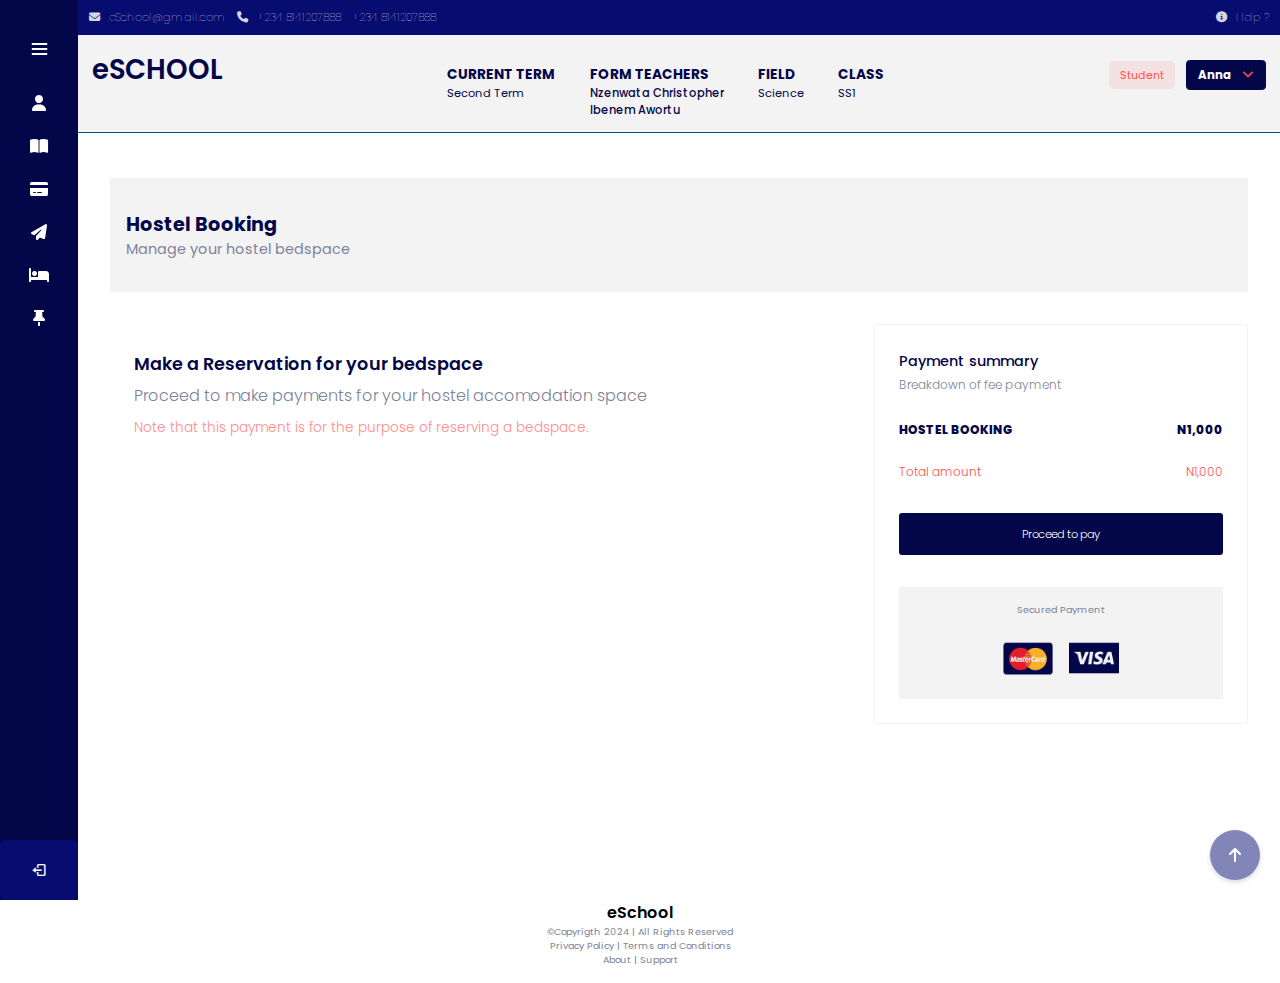
==== Dashboard V1.3/accommodation.html @ dbff733e "eSchool Fisrt Commit" ====
<!DOCTYPE html>
<html lang="en">
<head>

  <!--metas-->
  <meta charset="UTF-8">
  <meta name="viewport" content="width=device-width, initial-scale=1.0">
  <meta name="description" content="education, school portal">
  <meta name="author" content="Nzenwata Christopher, Awortu Ibenem">

  <title>eSchool Portal</title>

  <!-- main stylesheets-->
  <link rel="stylesheet" href="./assets/css/style.css">
  <link rel="stylesheet" href="./assets/css/responsive.css">

  <!-- icon stylesheet online -->
  <link href='https://unpkg.com/boxicons@2.1.4/css/boxicons.min.css' rel='stylesheet'>
  <link rel="stylesheet" href="https://cdnjs.cloudflare.com/ajax/libs/font-awesome/6.7.1/css/all.min.css">

  <!-- icon stylesheet offline -->
  <link rel="stylesheet" href="./assets/css/boxicons/css/boxicons.css">
  <link rel="stylesheet" href="./assets/css/font-awsome/css/all.min.css">

  <!-- favicon stylesheet -->
  <link rel="shortcut icon" href="" type="image/x-icon">

  <!-- custom stylesheet -->
    <link rel="stylesheet" href="./assets/css/accommodation.css">
    <link rel="stylesheet" href="./assets/css/accommodation-responsive.css">

</head>

<body>

  <header>
    
    <!-- mobile navbar -->
    <div class="overlay"  id="overlay">
      
      <div class="dashboard-header">
          <div>
              <span class="dashboard-logo">Dashboard</span>
          </div>

          <div class="close">
              <i class="bx bx-menu-alt-right close-btn"  id="close-btn"></i>
          </div>
      </div>

      <div class="overlay-content">

          <div>
              <nav class="side-menu">
                  <ul class="nav-list">
                      <li>
                      <a href="./details.html">
                          <i class="fas fa-user"></i>
                          <span class="link_name">Details</span>
                      </a>
                      </li>
                      <li>
                      <a href="./courses.html">
                          <i class="fas fa-book-open" aria-hidden="true"></i>
                          <span class="link_name">Courses</span>
                      </a>
                      </li>
                      <li>
                      <a href="./payments.html">
                          <i class="fas fa-credit-card"></i>
                          <span class="link_name">Payments</span>
                      </a>
                      </li>
                      <li>
                      <a href="./requests.html">
                          <i class="fas  fa-paper-plane"></i>
                          <span class="link_name">Request</span>
                      </a>
                      </li>
                      <li>
                      <a href="./accommodation.html">
                          <i class="fas fa-bed"></i>
                          <span class="link_name">Accommodation</span>
                      </a>
                      </li>
                      <li>
                      <a href="#">
                          <i class="fa-solid fa-thumbtack"></i>
                          <span class="link_name">Notice Board</span>
                      </a>
                      </li>
                      <li>
                      <a href="./contact.html">
                          <i class="fa-solid fa-phone"></i>
                          <span class="link_name">Contact</span>
                      </a>
                      </li>
                      <li class="sign-out">
                      <a href="/sign-in.html">
                          <i class="fas fa-sign-out"></i>
                          <span class="link_name">Sign Out</span>
                      </a>
                      </li>
                  </ul>
              </nav>
          </div>

          <div class="profile-section">
              <ul>
                  <li class="profile">
                      <div class="profile_details">
                        <img src="./assets/img/profile.jpeg" alt="profile image">
                        <div class="profile_content">
                          <div class="name" id="name">Johnson Anna Jane</div>
                          <div class="designation" id="Level">Senior Secondary 1</div>
                        </div>
                      </div>
                  </li>
              </ul>
          </div>

      </div>

    </div>
    <!-- end mobile navbar -->


    <!--sidebar desktop-->    
    <div class="sidebar">

        <div class="logo_details">
          <div class="logo_name">
            Dashboard
          </div>
          <i class="bx bx-menu" id="btn"></i>
        </div>

        <!--Dashboard Nav-list-->
        <ul class="nav-list">
          <li>
            <a href="./details.html">
              <i class="fas fa-user"></i>
              <span class="link_name">Details</span>
            </a>
            <span class="tooltip">Details</span>
          </li>
          <li>
            <a href="./courses.html">
              <i class="fas fa-book-open" aria-hidden="true"></i>
              <span class="link_name">Courses</span>
            </a>
            <span class="tooltip">Courses</span>
          </li>
          <li>
            <a href="./payments.html">
              <i class="fas fa-credit-card"></i>
              <span class="link_name">Payments</span>
            </a>
            <span class="tooltip">Payments</span>
          </li>
          <li>
            <a href="./requests.html">
              <i class="fas  fa-paper-plane"></i>
              <span class="link_name">Request</span>
            </a>
            <span class="tooltip">Request</span>
          </li>
          <li>
            <a href="./accommodation.html">
              <i class="fas fa-bed"></i>
              <span class="link_name">Accommodation</span>
            </a>
            <span class="tooltip">Accommodation</span>
          </li>
          <li>
            <a href="#">
              <i class="fa-solid fa-thumbtack"></i>
              <span class="link_name">Notice Board</span>
            </a>
            <span class="tooltip">Notice Board</span>
          </li>
          <li class="profile">
            <div class="profile_details">
              <img src="./assets/img/profile.jpeg" alt="user img">
              <div class="profile_content">
                <div class="name" id="name">Johnson Anna</div>
                <div class="designation" id="Level">Senior Secondary 1</div>
              </div>
            </div>
            <i class="bx bx-log-out" id="log_out"></i>
          </li>
        </ul>

    </div>   
    <!--end sidebar desktop--> 
  </header>
    

  <main>
    <!--section acting as the pseudo-body-->
      <section class="home-section">

        <div class="sub-navbar">

          <div class="contact">
            <span class="gmail">
              <i class="fas fa-envelope"></i>
              <a href="mailto:eSchool@gmail.com">eSchool@gmail.com</a>
            </span>
          
            <span>
              <i class="fas fa-phone"></i>
              <a href="tel:+2348141207888">+234 8141207888</a>
            </span>
          
            <span>
              <a href="tel:+2348141207888">+234 8141207888</a>
            </span>
          </div>
          
          <div>
            <i class="fas fa-info-circle"></i>
            <a href="news.html">Help ?</a>
          </div>
          
        </div>  


        <!--navbar-->
        <div class="navbar"><!--flex-->

            <div class="logo"><!--child 1-->
              <i class="bx bx-menu menu-btn" id="menu-btn"></i>
                <h1><a href="./index.html">eSCHOOL</a></h1>  
            </div>

            <div class="navbar-items1"><!--child 1-->

                <div class="term">
                    <h4>CURRENT TERM</h4>
                    <h5>Second Term</h5>
                </div>

                <div class="term">
                    <h4>FORM TEACHERS</h4>
                    <h5><a href="#">Nzenwata Christopher</a></h5>
                    <h5><a href="#">Ibenem Awortu</a></h5>
                </div>

                <div class="term">
                    <h4>FIELD</h4>
                    <h5>Science</h5>
                </div>

                <div class="term">
                    <h4>CLASS</h4>
                    <h5>SS1</h5>
                </div>

            </div>


            <div class="navbar-items2"><!--child 2-->

            <span class="status">Student </span>

            <div class="dropdown-container"><!--dropdown-->
                <h4 class="dropdown-toggle">
                Anna<i class="fas fa-chevron-down"></i>
                </h4>

                <div class="dropdown-content">

                    <div class="card-top">
                        
                        <div class="card-img">
                            <img src="./assets/img/profile.jpeg" alt="Profile Image">
                        </div>

                        <div class="card-top-text">
                        <div class="name" id="name">Johnson, Anna Jane</div>
                        <div class="designation" id="Level">Senior Secondary 1</div>
                        </div>
                    
                    </div>

                    <hr>

                    <div class="card-bottom">
                        <div class="email">
                        <a href="#">annajohn@gmail.com</a>  
                        </div>
                        <div class="my-profile">
                        <a href="./details.html">My Profile</a>
                        </div>
                        <div class="changepass">
                        <a href="#">Change Password</a>
                        </div>
                        <div class="log-out">
                        <a href="./sign-in.html">Sign Out<i class="bx bx-log-out" id="log_out"></i></a>
                        </div>
                    </div>

                </div>

            </div>

            </div>

        </div>
        <!--end navbar--> 

        <!-- IMPORTANT -->

        <div class="accomodation-hero-header">
          <div class="accomodation-text">
              <h1>Hostel Booking</h1>
              <h4>Manage your hostel bedspace</h4>
          </div>
        </div>

        <div class="accomodation-grid-container">
            <div class="accomodation-grid-box box-1">
                <h3>Make a Reservation for your bedspace</h3>
                <p>Proceed to make payments for your hostel accomodation space</p>
                <p class="sub">Note that this payment is for the purpose of reserving a bedspace.</p>
            </div>
            <div class="accomodation-grid-box box-2">
                <div class="accomodation-flex-box ">
                    <div class="payment-summary">
                        <h4>Payment summary</h4>
                        <p>Breakdown of fee payment</p>
                    </div>
    
                    <div class="booking">
                     <h4>HOSTEL BOOKING</h4>
                     <p>N<span>1,000</span></p>
                    </div>
    
                    <div class="amount">
                        <p>Total amount</p>
                        <p>N<span>1,000</span></p>
                    </div>
    
                    <div class="proceed">
                        <div class="proceed-btn">
                        <button>
                            <a href="#">Proceed to pay</a>
                        </button>
                        </div>
                    </div>
    
                    <div class="secured">
                        <div class="secured-header">
                            <p>Secured Payment</p>
                        </div>
                      
    
                      <div class="secured-img">
                        <img src="./assets/img/mastercard.png" alt="">
                        <img src="./assets/img/visa.png" alt="">
                      </div>

                  </div> 
                    
                </div>
            </div>
        </div>
    

        <!-- IMPORTANT -->
      
      </section>
    <!-- end pseudo-body-->
  

    <!-- UTILITIES -->
    <button id="scroll-to-top" class="scroll-btn">
      <i class="fas fa-arrow-up"></i>
    </button>

    <div id="loader">
      <div class="circle"></div>
      <p><strong>Please wait</strong></p>
      <small>This will take only a moment...</small>
    </div>
    <!-- end UTILITIES -->
  </main>
  

  <footer>
    <div class="footer-navbar">
        <div class="footer-logo">
            eSchool
        </div>

        <div class="sub-head">
          &copy;Copyrigth 2024 | All Rights Reserved
        </div>

        <div class="sub-head">
          <a href="#">Privacy Policy</a> | <a href="#">Terms and Conditions</a>
        </div>

        <div class="sub-head">
          <a href="#">About </a> | <a href="#">Support</a>
        </div>
    </div>

      <!--SCRIPT-->
    <script src="./assets/js/main.js"></script>
  </footer>

</body>
</html>
---- Dashboard V1.3/assets/css/style.css ----
/* import fonts */
@import url('https://fonts.googleapis.com/css2?family=Poppins&display=swap');


/* reset */
*{

    padding: 0%;
    margin: 0%;
    box-sizing: border-box;
    font-family: 'Poppins', sans-serif;
}


/* global css */
a{
    text-decoration: none;
}

ul,li{
    list-style-type: none;
}


/* css variables */
:root{
    --color-default:#030749;
    --color-second: #070c71;
    --color-white:#fff;
    --color-dim-light: #f3f3f3;
    --color-body:#e4e9f7;
    --color-light:#e0e0e0;
    --color-orange: #fe5050;
    --color-dark-grey: #7e8299;
}

/* BODY */
body{
    min-height: 100vh; /* change in mobile view */
    display: flex;
    flex-direction: column;
    justify-content: space-between;
   /*  background-color: #fff; */
   font-family: 'Poppins', sans-serif;
   transition: all 0.5s ease-in-out;
}


/* SIDEBAR DESKTOP */
.sidebar{
    min-height: 100vh;
    width: 78px;
    padding: 0.375em 0.875em;
    z-index: 99;
    background-color: var(--color-default);
    transition: all 0.5s ease;
    position: fixed;
    top:0;
    left: 0;
}
  
.sidebar.open{
    width: 250px;
}

.sidebar .logo_details{
    height: 60px;
    display: flex;
    align-items: center;
    position: relative;
}

.sidebar .logo_details .icon{
    opacity: 0;
    transition: all 0.5s ease ;
}

.sidebar .logo_details .logo_name{
    color:var(--color-white);
    font-size: 1.375em;
    font-weight: 600;
    opacity: 0;
    transition: all 0.5s ease;
}

.sidebar.open .logo_details .icon,
.sidebar.open .logo_details .logo_name{
    opacity: 1;
}

.sidebar .logo_details #btn{
    position: absolute;
    top:50%;
    right: 0;
    transform: translateY(-50%);
    font-size: 1.4375em;
    text-align: center;
    cursor: pointer;
    transition: all 0.5s ease;
}

.sidebar.open .logo_details #btn{
    text-align: right;
}

.sidebar i{
    color:var(--color-white);
    height: 60px;
    line-height: 3.75em;
    min-width: 50px;
    font-size: 1em;
    text-align: center;
}

.sidebar .nav-list{
    margin-top: 1.25em;
    height: 100%;
}

.sidebar li{
    position: relative;
    margin:0.5em 0;
    list-style: none;
}

.sidebar li .tooltip{
    position: absolute;
    top:-20px;
    left:calc(100% + 15px);
    z-index: 3;
    background-color: var(--color-white);
    box-shadow: 0 0.3125em 0.625em rgba(0, 0, 0, 0.3);
    padding: 0.375em 0.875em;
    font-size: 0.9375em;
    font-weight: 400;
    border-radius: 0.3125em;
    white-space: nowrap;
    opacity: 0;
    pointer-events: none;
    border-right: 6px solid var(--color-default);
    border-top-right-radius: 0px;
    border-bottom-right-radius: 0px;
    border-radius: 0px;

}

.sidebar li:hover .tooltip{
    opacity: 1;
    pointer-events: auto;
    transition: all 0.4s ease;
    top:50%;
    transform: translateY(-50%);
}

.sidebar.open li .tooltip{
    display: none;
}

.sidebar input{
    font-size: 0.9375em;
    color: var(--color-white);
    font-weight: 400;
    outline: none;
    height: 35px;
    width: 35px;
    border:none;
    border-radius: 0.3125em;
    background-color: var(--color-second);
    transition: all .5s ease;
}

.sidebar input::placeholder{
    color:var(--color-light)
}

.sidebar.open input{
    width: 100%;
    padding: 0 1.25em 0 3.125em;
}

.sidebar .bx-search{
    position: absolute;
    top:50%;
    left:0;
    transform: translateY(-50%);
    font-size: 1.375em;
    background-color: var(--color-second);
    color: var(--color-white);
}

.sidebar li a{
    display: flex;
    height: 100%;
    width: 100%;
    align-items: center;
    text-decoration: none;
    background-color: var(--color-default);
    position: relative;
    transition: all .5s ease;
    z-index: 12;
}

.sidebar li a::after{
    content: "";
    position: absolute;
    width: 100%;
    height: 100%;
    transform: scaleX(0);
    background-color: var(--color-white);
    border-radius: 0.3125em;
    transition: transform 0.3s ease-in-out;
    transform-origin: left;
    z-index: -2;
}

.sidebar li a:hover::after{
    transform: scaleX(1);
    color:var(--color-default)
}

.sidebar li a .link_name{
    color:var(--color-white);
    font-size: 0.9375em;
    font-weight: 400;
    white-space: nowrap;
    pointer-events: auto;
    transition: all 0.4s ease;
    pointer-events: none;
    opacity: 0;
}

.sidebar li a:hover .link_name,
.sidebar li a:hover i{
    transition: all 0.5s ease;
    color:var(--color-default)
}

.sidebar.open li a .link_name{
    opacity: 1;
    pointer-events: auto;
}

.sidebar li i{
    height: 35px;
    line-height: 35px;
    font-size: 1em;
    border-radius: 0.3125em;
}

.sidebar li.profile{
    position: fixed;
    height: 60px;
    width: 78px;
    left: 0;
    bottom:-8px;
    padding:0.625em 0.875em;
    overflow: hidden;
    transition: all .5s ease;
}

.sidebar.open li.profile{
    width: 250px;
}

.sidebar .profile .profile_details{
    display: flex;
    align-items: center;
    flex-wrap:  nowrap;
}

.sidebar li img{
    height: 45px;
    width: 45px;
    object-fit: cover;
    border-radius: 50%;
    margin-right: 0.625em;
}

.sidebar li.profile .name,
.sidebar li.profile .designation{
    font-size: 0.9375em;
    font-weight: 400;
    color:var(--color-white);
    white-space: nowrap;
}
  
.sidebar li.profile .designation{
    font-size: 0.75em;
}

.sidebar .profile #log_out{
    position: absolute;
    top:50%;
    right: 0;
    transform: translateY(-50%);
    background-color: var(--color-second);
    width: 100%;
    height: 60px;
    line-height: 3.75em;
    border-radius: 0.3125em;
    cursor: pointer;
    transition: all 0.5s ease;
}

.sidebar.open .profile #log_out{
    width: 50px;
    background: none;
}

#log_out:hover{
    color: var(--color-orange);
}
/* end SIDEBAR DESKTOP */




/* SECTION PSEUDO-BODY*/
.home-section{
    position: relative;
    background-color: var(--color-white);
    min-height: 100vh;
    top:0;
    left:78px;
    width: calc(100% - 78px);
    transition: all .5s ease;
    z-index: 2;
    transition: all 0.5s ease;
}

.sidebar.open ~ .home-section{
    left:250px;
    width: calc(100% - 250px);
  }
/* end SECTION PSEUDO-BODY*/



/* SUB-NAVBAR*/
div.sub-navbar{
    background-color: var(--color-second);
    width: 100%;
    display: flex;
    justify-content: space-between;
    align-items: center;
    padding: 1em;
    padding-top: 0.8em;
    padding-bottom: 0.8em;
    font-size: 0.7em;
    font-weight: 100;
    color: #f3f3f3e1;
}

div.sub-navbar i{
    margin-right: 0.5em;
}

div.sub-navbar a{
    color: #f3f3f3e1;
    transition: 0.5s ease;
}

div.sub-navbar a:hover{
    color: #ff6b6b;
}

div.contact{
    display: flex;
    gap: 1em;
}



/* NAVBAR */
.home-section .navbar{
    background-color: var( --color-dim-light);
    display: flex;
    justify-content: space-between;
    align-items:first baseline;
    color:var(--color-default);
    font-size: 0.857em;
    font-weight: 700;
    margin: 0em;
    margin-left: 0;
    margin-right: 0;
    width: 100%;
    padding: 1em;
    border-bottom: 1px solid #004f83;
    color: var(--color-default);
    transition: 0.5s ease;
/*     position: fixed; */
    top: 0;
}

div.navbar .logo a{
    font-weight: 600;
    color: var(--color-default);
}

div.navbar h5{
   color: var(--color-default);
   font-weight: 500;
}

div.navbar a{
    color: var(--color-default);
    text-decoration: none;
    font-weight: 500;
    transition: 0.5s ease;
}

div.navbar a:hover{
    color: #fe5050;
}

.navbar div.navbar-items1{
    display: flex;
    gap: 2.5em;
}

.navbar div.navbar-items1 h5{
    font-weight: 400;
}

.navbar div.navbar-items2{
    display: flex;
    justify-content: space-between;
    align-items: center;
}

div.navbar-items2 span.status{
    color: #fe5050;
    background-color: #fe50501c;
    padding: 0.5em;
    padding-left: 1em;
    padding-right: 1em;
    border-radius: 5px;
    margin-right: 1em;
    font-size: 0.8em;
    font-weight: 400;
    cursor: pointer;
}

.navbar div.navbar-items2 i{
    color: #fe5050;
    margin-left: 0.5em;
    transition: transform 0.5s ease;
}


/* student dropdown */
.dropdown-container {
    position: relative;
    display: inline-block;
    transition: 0.5s ease;
}

.dropdown-toggle {
    cursor: pointer;
    color: #0067ac;
    display: flex;
    align-items: center;
    gap: 0.3125em; /* 5px */
    transition: 0.5s ease;
}

.dropdown-content {
    display: none;
    position: absolute;
    background-color: var(--color-white);
    padding: 0.9375em; /* 15px */
    box-shadow: 0 0.3125em 0.625em rgba(0, 0, 0, 0.3); /* 5px 10px */
    border-radius: 0.3125em; /* 5px */
    z-index: 1000;
    min-width: 12.5em; /* 200px */
    left: -11.25em; /* -180px */
    transition: 0.5s ease;
}

.dropdown-content.show {
    display: block;
    transition: 0.5s ease;
}

.dropdown-container:hover .dropdown-content {
    display: block;
    transition: 1s ease;
}

.dropdown-content div.card-img img {
    width: 150%;
    border-radius: 2.1875em; /* 35px */
    margin-bottom: 0.625em; /* 10px */
}

.dropdown-content p {
    margin: 0;
    color: #666666; /* Muted subtext color */
    font-size: 1em;
}

.dropdown-content.show {
    display: block;
}

div.dropdown-container h4 {
    padding: 0.5em;
    padding-left: 1em;
    padding-right: 1em;
    border-radius: 0.3125em; /* 5px */
    border: 0.0625em solid var(--color-default); /* 1px */
    background-color: var(--color-default);
    transition: all 0.5s ease;
    color: var(--color-white);
    font-size: 0.85em;
}

div.dropdown-container h4:hover {
    color: var(--color-default);
    background-color: var(--color-white);
    border: 0.0625em solid var(--color-default); /* 1px */
}

div.card-top {
    display: flex;
    justify-content: space-between;
    align-items: center;
    font-weight: 600;
    color: var(--color-default);
}

div.card-img {
    width: 20%;
}

div.card-top-text {
    width: 65%;
    font-size: 0.9em;
    font-weight: 500;
}

div.card-bottom {
    width: 65%;
    font-size: 0.9em;
    padding-top: 0.5em;
    font-weight: 500;
    color: #7e8299;
    line-height: 1.7em;
    transition: 0.5s ease;
}

div.card-bottom a {
    color: #7e8299;
}

div.card-bottom a:hover {
    color: #fe5050;
}
/* end student dropdown */

/* end NAVBAR */



/* PSEUDO BODY */
div.pseudo-body{
    background-color: var(--color-white);
    width: 100%;
}
/* end PSEUDO BODY */
  

/* GRID */

/* grid */
div.grid-layout{
    display: block;
   /*  grid-template-columns: 3fr 1fr; */
  }
  
.hero-1{
    margin: 2em;
    margin-top: 2em;
    margin-bottom: 0;
    display: flex;
    justify-content: space-between;
    align-items:first baseline;
}
  
.position{
    line-height: 1.6em;
    
}

.position h1{
    font-size: 1.5em;
}

.position h4{
    color: #7e8299;
    font-size: 1em;
}
  
.position h5{
    color: #7e8299;
    font-size: 0.8em;
    font-weight: 500;
}
  
.academic-history a{
    color: var(--color-default);
    text-decoration: none;
    font-size: 0.7em;
    margin-bottom: 1em;
}
  
.hero-2{
    display: flex;
    justify-content: center;
    margin-top: 2em;
}
  
.hero-2 h4{
    font-weight: 500;
    color: #7e8299;
    font-size: 0.8em;
}
  
.hero-2 .text{
    background-color: #0306490a;
    width: 100%;
    margin: 2em;
    margin-top: 1em;
    justify-content: left;
    align-items: center;
    padding: 1.5em;
    padding-top: 1.5em;
    padding-bottom: 2.5em;
    border-radius: 5px;  
}
  
div.academic-history a{
    padding: 1em;
    padding-left: 1em;
    padding-right: 1em;
    border: 1px solid var(--color-default);
    transition: all 0.5s ease;
    color: var(--color-default);
}
  
div.academic-history a:hover{
    color: var(--color-white);
    background-color: var(--color-default);
    border: 1px solid var(--color-default);
}
  
.adjust{
  margin-bottom: 1em;
}

div.grid-layout{
    min-height: 100vh; 
}
  
div.activity{
    margin: 3em;
    font-size: 0.7em;
}
  
div.activity-grid{
    display: grid;
    grid-template-columns: 3fr 1fr 1fr;
    font-size: 1em;
}
  
.activity-grid i{
    color: #fe5050;
}
  
.activity-grid li{
    list-style-type: none;
    line-height: 3.5em;
}

.activity-grid a{
    color: var(--color-default);
    transition: 0.5s ease;
}
  
.activity-grid a:hover{
    color: #fe5050;
}
  
.activity-grid .verification li.success{
    color: #50cd89
}
  
.activity-grid .verification li.fail{
    color: #fe5050;
}

div.time{
    text-align: right;
}
  
  
  
  
  
.grid-2{
    background-color: var(--color-second);
    margin-top: 4em;
    margin-right: 1em;
    min-height: 100vh;
    border-radius: 5px;
    padding: 1;
}
  
.notice-board-hero{
    padding: 1em;
    display: flex;
    justify-content: center;
    align-items: center;
}

.notice-board-hero a{
    font-size: 1.2em;
    color: var(--color-white);
    font-weight: 600;
    transition: 0.5s ease;
}

.notice-board-hero a:hover{
    color: #ff7a7a;
}

.notice-board-hero i{
    margin-right: 0.5em;
    font-size: 0.8em;
    color: var(--color-white);
}

.notice-board-contnet{
    padding: 1em;
    display: flex;
    flex-direction: column;
}

.content-card{
    background-color: var(--color-white);
    padding-top: 1em;
    padding-bottom: 1em;
    padding-left: 0.5em;
    padding-right: 0.5em;
    margin: 1em;
    border-radius: 5px;
}

/* EFFECT pop out */
.content-card {
    transition: transform 0.3s ease, box-shadow 0.3s ease;
}

/* Pop-out effect on hover */
.content-card:hover {
    transform: scale(1.05); /* Slightly increases the size */
    box-shadow: 0 8px 16px rgba(0, 0, 0, 0.3); /* Adds a shadow for emphasis */
}

.content-card .content-top{
    display: flex;
    flex-direction: column;
    text-align: center;
    justify-content: center;
}

.content-card .content-top h4{
    font-size: 0.9em;
    line-height: 2em;
    color: #000;
}

.content-card .content-bottom{
    font-size: 0.7em;
    padding-top: 1em;
}

.content-card .content-footer{
    display: flex;
    align-items: center;
    justify-content: center;
    margin-top: 1em;
}

.content-card .content-footer a{
    border: 1px solid var(--color-default);
    font-size: 0.75em;
    padding: 0.5em;
    padding-left: 1em;
    padding-right: 1em;
    border-radius: 5px;
    font-weight: 500;
    color: #000;
    transition: 0.5s ease;
    cursor: pointer;
}

.content-card .content-footer a:hover{
    background-color: var(--color-default);
    color: var(--color-white);
}


/* FOOTER */
footer{
    text-align: center;
    padding-bottom: 1em;
    background-color: var(--color-white);
}

div.footer-navbar{
    width: 100%;
    height: auto;
    background-color: var(--color-white);
}

div.footer-logo{
    font-size: 1em;
    font-weight: 600;
}

div.sub-head{
    font-size: 0.6em;
    color: #7e8299;
}

div.sub-head a{
    color: #7e8299;
    transition: 0.5s ease;
}

div.sub-head a:hover{
    color: #fe5050;
}
/* end FOOTER */



/* MOBILE css */
div.overlay{
    display: none;
}

.logo{
    display: flex;
    justify-content: center;
    align-items: center;
}

.logo h1{
    display: inline-block;

}

.logo .menu-btn {
    color: var(--color-default);
    /* min-width: 50px; */
    font-size: 2em;
    text-align: center;
    cursor: pointer;
    display: none;
    margin-right: 0.5em;
}

.close .close-btn{
    background: none;
    cursor: pointer;
    border: none;
}

.close .close-btn {
    color: var(--color-white);
    min-width: 50px;
    font-size: 2em;
    text-align: center;
    cursor: pointer;
}

/* Overlay styling */
.overlay {
    position: fixed;
    display: flex;
    flex-direction: column;
    background-color: var(--color-default); /* Adjust this to your desired color */
    color: var(--color-white);
    width: 70%;
    z-index: 1000; /* Ensure it's on top */
    transform: translateX(-100%);
    transition: all 0.5s ease-in-out;
    height: 100%;
    top: 0;
    left: 0;
    padding: 0.375em 0.875em;
    padding-top: 1em;
    pointer-events: none; /* Prevent interaction when closed */
}

/* When overlay is open */
.overlay.open {
    transform: translateX(0);
    pointer-events: auto; /* Enable interaction with the overlay */
}

/* Dim background when the overlay is open */
body.overlay-open {
    overflow: hidden;
}

/* body.overlay-open::before {
    content: '';
    position: fixed;
    top: 0;
    left: 0;
    width: 100%;
    height: 100%;
    background: rgba(0, 0, 0, 0.3); 
    z-index: 999; 
    transition: all 0.5s ease;
}
 */
/* Optional: Styling for the rest of the page (content) when the overlay is open */
body.overlay-open #content {
    opacity: 0.5; /* Dim the content in the background */
    pointer-events: none; /* Disable interaction with the background content */
}


.dashboard-header{
    display: flex;
    justify-content: space-between;
    align-items: center;
}


span.dashboard-logo{
    font-size: 1.5em;
    font-weight: 600;
    transition:  all 0.5s ease-in-out;
}

div.overlay-content{
    margin-top: 1em;
    min-height: 90vh;
    display: flex;
    flex-direction: column;
    justify-content: space-between;
    transition:  all 0.5s ease-in-out;
}

.side-menu .nav-list ul{
    transition: all 0.5s ease;
}

.side-menu .nav-list li{
    padding: 0.5em;
    padding-left: 1em;
    padding-right: 1em;
    margin-bottom: 0.3em;
    border-radius: 5px;
    display: flex;
    justify-content: left;
    align-items: center;
}

.side-menu .nav-list li:hover{
    background-color: var(--color-white);
}


.side-menu .nav-list a{
    color: var(--color-white);
    font-weight: 600;
    font-size: 1em;
    transition:  all 0.3s ease-in-out;
}

.nav-list li:hover a{
    color: var(--color-default);
}

.side-menu .nav-list i{
    margin-right: 0.5em;
}

.side-menu .nav-list li.sign-out{
    background-color: var(--color-second);
    width: 60%;
    margin-top: 1em;
}

.side-menu .nav-list li.sign-out:hover{
    background-color: var(--color-white);
}

.profile-section{
    margin-bottom: 1em;
}

.profile_details img{
    width: 30%;
    border-radius: 5px;
}

.profile_content{
    font-size:0.9em;
}

li.profile a{
    color: var(--color-white);
    font-size:0.9em;
}

li.profile a.sign-out i{
    margin-left: 0.5em;
}
/* end MOBILE css */



/* UTILITIES */
/* scroll btn */
html {
    scroll-behavior: smooth; /* Enables smooth scrolling across the site */
  }
  
.scroll-btn {
    position: fixed;
    bottom: 20px;
    right: 20px;
    width: 3.125em;
    height: 3.125em;
    background-color: var(--color-second); /* Your desired color */
    color: var(--color-white);
    font-size: 16px;
    border: none;
    border-radius: 50%;
    opacity: 0.5; /* Low opacity by default */
    cursor: pointer;
    box-shadow: 0px 2px 5px rgba(0, 0, 0, 0.3);
    transition: opacity 0.3s ease, transform 0.3s ease;
    z-index: 1000; /* Ensures it appears above other content */
  }
  
  .scroll-btn:hover {
    opacity: 1; /* Full opacity on hover */
    transform: scale(1.1); /* Slight zoom effect */
  }
  
  .scroll-btn:active {
    opacity: 1; /* Full opacity when clicked */
    transform: scale(1); /* Return to normal size */
  }
  
  .scroll-btn:focus {
    outline: none;
  }
/* end scroll btn */



/* loader */
/* Fullscreen loader styling */
#loader {
    position: fixed;
    top: 0;
    left: 0;
    width: 100%;
    height: 100%;
    background-color: var(--color-white); /* White background */
    display: flex;
    justify-content: center;
    align-items: center;
    flex-direction: column;
    z-index: 9999; /* Ensure it's above all other content */
    transition: all 0.5s ease;
  }
  
  #loader p {
    font-size: 2rem; /* Larger font size for emphasis */
    color: var(--color-default); /* Text color */
    margin-top: 20px;
  }
  
  #loader small {
    font-size: 1rem;
    color: #7e8299; /* Subtext color */
    margin-top: 5px;
  }
  
  .circle {
    border: 8px solid var( --color-dim-light); /* Light gray background for the circle */
    border-top: 8px solid var(--color-second); /* Blue top border for the spinning effect */
    border-radius: 50%;
    width: 50px;
    height: 50px;
    animation: spin 1.5s linear infinite; /* Animation for spinning */
  }
  
  /* Animation for spinning */
  @keyframes spin {
    0% {
      transform: rotate(0deg); /* Start from 0 degrees */
    }
    100% {
      transform: rotate(360deg); /* Rotate to 360 degrees */
    }
  }
    /* end loader */
/* END UTILITIES */
---- Dashboard V1.3/assets/css/responsive.css ----
@media (max-width:1024px){

    body::before{
        display: block;
        content: '';
        height: 5px;
        transition: all 0.5s ease-in-out;
    }

    .profile_details img{
        width: 15%;

    }
    
    .side-menu .nav-list a{
        font-size: 0.8em;
    }

    .home-section .navbar{
        position: fixed;
    }

    div.overlay{
        display: block;
    }

    div.sub-navbar{
        display: none;
    }

    div.sidebar{
        display: none;
    }

    div.navbar div.navbar-items1{
        display: none;
    }

    div.logo i.menu-btn {
        display: inline;
    }

    div.navbar-items2 span.status{
        padding: 0.5em;
        padding-left: 0.8em;
        padding-right: 0.8em;
        margin-right: 1em;
        font-size: 0.8em;
    }

    .navbar div.navbar-items2 i{
        margin-left: 0.5em;
    }

    .home-section{
        position: relative;
        background-color:#fff;
        min-height: 100vh;
        top:0;
        left:0;
        width: 100%;
        transition: all .5s ease;
        z-index: 2;
        transition: all 0.5s ease;
    }

    div.heros{
        margin-top: 10vh;
    }

    .hero-1{
        margin: 1em;
    }

    .hero-2 .text{
        width: 100%;
        margin: 1em;
        margin-top: 1em;

    }

    .home-section .navbar{
        align-items: center;
    }

    div.grid-layout{
        display: block;
      }

      div.activity{
        margin: 3em;
        margin-right: 2em;
        margin-left: 2em;
        font-size: 0.7em;
    }

    div.activity-grid{
        display: grid;
        grid-template-columns:1fr 1fr;  
    } 
      
    div.verification{
        display: none;
    }

    div.time{
        text-align: right;
        color: #7e8299;
    }

    .grid-2{
        background-color: #fff;
        margin-top: 3em;
        margin-right: 0em;
        min-height: 60vh;
        height: auto;
        border-radius: 0px;
        padding: 1;
        padding-bottom: 3em;
    }


    .notice-board-hero{
        margin-left: 1em;
        margin-right: 1em;
        background-color: #030749;
        border-radius: 5px;


    }

    .content-card{
        background-color: #f3f3f3;
        padding: 2em;
    }
    /* EFFECT pop out */
.content-card {
    transition: transform 0.3s ease, box-shadow 0.3s ease;
}

/* Pop-out effect on hover */
.content-card:hover {
    transform: scale(1); /* Slightly increases the size */
    box-shadow: 0 0px 0px rgba(0, 0, 0, 0); /* Adds a shadow for emphasis */
}

div.footer-navbar{
    margin-top: 2em;
    margin-bottom: 2em;
    width: 100%;
    height: auto;
}

}





@media (max-width: 786px){

    body::before{
        display: block;
        content: '';
        height: 5px;
    }


    .profile_details img{
        width: 20%;
        border-radius: 5px;
    }
    
    .side-menu .nav-list a{
        font-size: 0.85em;
    }

    span.dashboard-logo{
        font-size: 1.3em;
    }

    .home-section .navbar{
        position: fixed;
    }

    div.overlay{
        display: block;
    }

    div.sub-navbar{
        display: none;
    }

    div.sidebar{
        display: none;
    }

    div.navbar div.navbar-items1{
        display: none;
    }

    div.logo i.menu-btn {
        display: inline;
    }

    div.navbar-items2 span.status{
        padding: 0.5em;
        padding-left: 0.8em;
        padding-right: 0.8em;
        margin-right: 1em;
        font-size: 0.8em;
    }

    .navbar div.navbar-items2 i{
        margin-left: 0.5em;
    }

    .home-section{
        position: relative;
        background-color:#fff;
        min-height: 100vh;
        top:0;
        left:0;
        width: 100%;
        transition: all .5s ease;
        z-index: 2;
        transition: all 0.5s ease;
    }

    div.heros{
        margin-top: 10vh;
    }

    .hero-1{
        margin: 1em;
    }

    .hero-2 .text{
        width: 100%;
        margin: 1em;
        margin-top: 1em;

    }

    .home-section .navbar{
        align-items: center;
    }

    div.grid-layout{
        display: block;
      }

      div.activity{
        margin: 3em;
        margin-right: 2em;
        margin-left: 2em;
        font-size: 0.7em;
    }

    div.activity-grid{
        display: grid;
        grid-template-columns:1fr 1fr;  
    } 
      
    div.verification{
        display: none;
    }

    div.time{
        text-align: right;
        color: #7e8299;
    }

    .grid-2{
        background-color: #fff;
        margin-top: 3em;
        margin-right: 0em;
        min-height: 60vh;
        height: auto;
        border-radius: 0px;
        padding: 1;
        padding-bottom: 3em;
    }


    .notice-board-hero{
        margin-left: 1em;
        margin-right: 1em;
        background-color: #030749;
        border-radius: 5px;


    }

    .content-card{
        background-color: #f3f3f3;
        padding: 2em;
    }
    /* EFFECT pop out */
.content-card {
    transition: transform 0.3s ease, box-shadow 0.3s ease;
}

/* Pop-out effect on hover */
.content-card:hover {
    transform: scale(1); /* Slightly increases the size */
    box-shadow: 0 0px 0px rgba(0, 0, 0, 0); /* Adds a shadow for emphasis */
}

div.footer-navbar{
    margin-top: 2em;
    margin-bottom: 2em;
    width: 100%;
    height: auto;
}

#loader p {
    font-size: 1.5em; /* Larger font size for emphasis */
    color: #030749; /* Text color */
    margin-top: 20px;
  }
  
  #loader small {
    font-size: 1em;
    color: #7e8299; /* Subtext color */
    margin-top: 5px;
  }
  

}
---- Dashboard V1.3/assets/css/accommodation.css ----
/* css variables */
:root{
    --color-default:#030749;
    --color-second: #070c71;
    --color-white:#fff;
    --color-dim-light: #f3f3f3;
    --color-body:#e4e9f7;
    --color-light:#e0e0e0;
    --color-orange: #fe5050;
    --color-dark-grey: #7e8299;
}


.accomodation-hero-header{
    background-color: #f3f3f3;
    height: auto;
    margin: 2em;
    margin-top: 5vh; /* change responsive */
    padding: 1em;
    padding-top: 2em;
    padding-bottom: 2em;
}

.accomodation-text h1{
    font-size: 1.2em;
    color: #030749;
    font-weight: 700;
}

.accomodation-text h4{
    font-size: 0.9em;
    font-weight: 400;
    color: #7e8299;
}

.accomodation-grid-container{
    display: grid;
    grid-template-columns: 2fr 1fr;
    grid-gap: 1em;
    margin: 2em;
}

.accomodation-grid-box{
    padding: 1.5em;
}

.accomodation-grid-box.box-2{
    border: 1px solid #f3f3f3;
    border-radius: 3px;
}

.accomodation-grid-box.box-1{
    line-height: 2em;
}

.accomodation-grid-box.box-1 h3{
    color: #030749;
    font-size: 1.1em;
    font-weight: 600;
}

.accomodation-grid-box.box-1 p{
    font-weight: 300;
    color: #7e8299;
}

.accomodation-grid-box.box-1 p.sub{
    font-size: 0.85em;
    color: #ff8c8c;
}



.accomodation-flex-box{
    display: flex;
    flex-direction: column;
    gap: 1.5em;
}

.payment-summary{
    line-height: 1.5em;
}

.payment-summary h4{
    color: #030749;
    font-size: 0.9em;
    font-weight: 500;
}

.payment-summary p{
    font-weight: 300;
    font-size: 0.75em;
    color: var(--color-dark-grey);
}

.booking{
    display: flex;
    justify-content: space-between;
    align-items: center;
    color: var(--color-default);
}

.booking h4{
    font-weight: 800;
    font-size: 0.75em;
}

.booking p{
    font-weight: 800;
    font-size: 0.75em;
}

.amount{
    color: var(--color-orange);
    display: flex;
    justify-content: space-between;
    align-items: center;
    font-size: 0.75em;
    font-weight: 300;
}

.proceed{
    display: flex;
    justify-content: center;
    margin-top: 0.5em;
    margin-bottom: 0.5em;
}

.proceed-btn{
    width: 100%;
}

.proceed-btn button{
    width: 100%;
    padding:1em;
    padding-top: 0.8em;
    padding-bottom: 0.8em;
    background-color: var(--color-default);
    border: 0px;
    border-radius:3px;
    transition: all 0.5s ease;
    cursor: pointer;
}

.proceed-btn button:hover{
    background-color: var(--color-orange);
}

.proceed a{
    font-size: 0.85em;
    color: #fff;
    width: 60%;
    padding-left: 10%;
    padding-right: 10%;
    font-weight: 300;
    transition: 0.3s ease-in-out;
    border-radius: 3px;
    font-weight: 300;
}

.secured{
    display: flex;
    flex-direction: column;
    background-color: #f3f3f3;
    padding: 1em;
    margin-top: 0;
}

.secured-header{
    display: flex;
    justify-content: center;
    align-items: center;
}

.secured-header p{
    font-size: 0.6em;
    font-weight: 400;
    color: #7e8299;
}

.secured-img{
    display: flex;
    justify-content: center;
    align-items: center;
    margin-top: 1em;
    gap: 1em;
    height: auto;
}

.secured-img img{
    width: 50px;
}
---- Dashboard V1.3/assets/css/accommodation-responsive.css ----
@media (max-width: 1024px){
    body::before{
        display: block;
        content: '';
        height: 60px;        
        transition: all 0.5s ease;
    }

    .accomodation-hero-header{
        margin: 1em;
    }

    .accomodation-grid-container{
        display: block;
        margin: 1em;
        margin-top: 10vh;
    }

    .accomodation-grid-box{
        padding-left: 0em;
        padding-right: 0em;
    }

    .accomodation-grid-box.box-2{
        border-left: 0px solid #f3f3f3;
        border-right: 0px;
        border-top: 1px solid #f3f3f3;
        border-bottom: 1px solid #f3f3f3;
        border-radius: 3px;
        margin: 1em;
    }
    
    .accomodation-grid-box.box-1{
        line-height: 1.8em;
        text-align: center;

    }

    .secured-img img{
        width: 50px;
    }
    
}

/* For iPad Mini and similar devices (portrait mode) */
@media screen and (min-width: 600px) and (max-width: 768px) {
    

    .accomodation-hero-header{
        margin: 1em;
    }

    .accomodation-grid-container{
        display: block;
        margin: 1em;
    }

    .accomodation-grid-box{
        padding-left: 0em;
        padding-right: 0em;
    }

    .accomodation-grid-box.box-2{
        border-left: 0px solid #f3f3f3;
        border-right: 0px;
        border-top: 1px solid #f3f3f3;
        border-bottom: 1px solid #f3f3f3;
        border-radius: 3px;
        margin: 1em;
    }
    
    .accomodation-grid-box.box-1{
        line-height: 1.8em;
        text-align: center;

    }

    .secured-img img{
        width: 50px;
    }
}

@media (max-width:786px){

    .accomodation-hero-header{
        margin: 1em;
    }

    .accomodation-grid-container{
        display: block;
        margin: 1em;
    }

    .accomodation-grid-box{
        padding-left: 0em;
        padding-right: 0em;
    }

    .accomodation-grid-box.box-2{
        border-left: 0px solid #f3f3f3;
        border-right: 0px;
        border-top: 1px solid #f3f3f3;
        border-bottom: 1px solid #f3f3f3;
        border-radius: 3px;
        margin: 1em;
    }
    
    .accomodation-grid-box.box-1{
        line-height: 1.8em;
        text-align: center;

    }

    .secured-img img{
        width: 50px;
    }
    
}
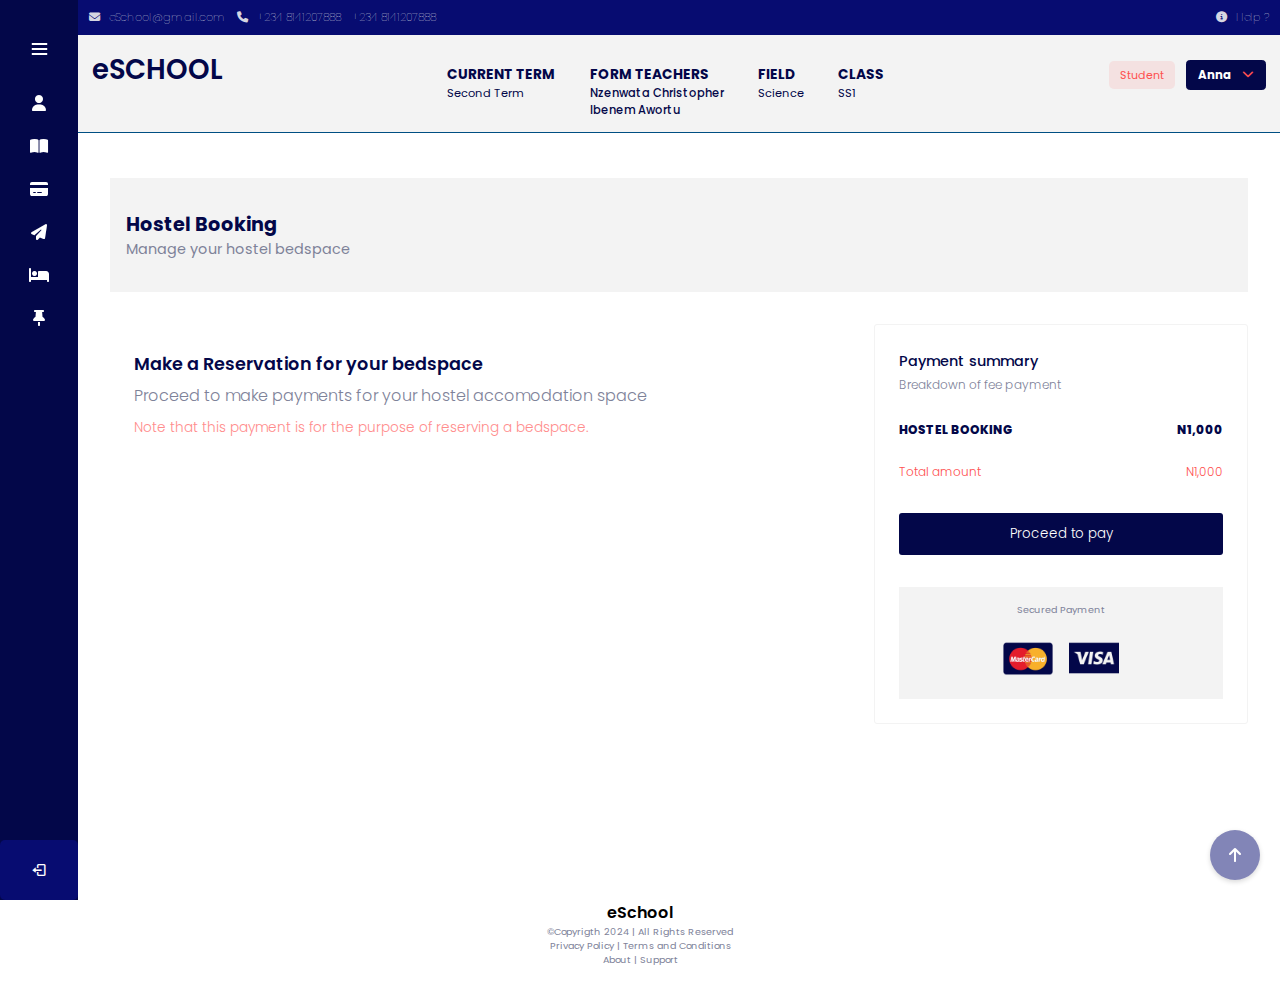
==== commit 0eb10fdf: "commented out profile section" ====
--- a/Dashboard V1.3/accommodation.html
+++ b/Dashboard V1.3/accommodation.html
@@ -105,7 +105,7 @@
               </nav>
           </div>
 
-          <div class="profile-section">
+<!--           <div class="profile-section">
               <ul>
                   <li class="profile">
                       <div class="profile_details">
@@ -117,7 +117,7 @@
                       </div>
                   </li>
               </ul>
-          </div>
+          </div> -->
 
       </div>
 
--- a/Dashboard V1.3/assets/css/accommodation.css
+++ b/Dashboard V1.3/assets/css/accommodation.css
@@ -148,7 +148,7 @@
 }
 
 .proceed a{
-    font-size: 0.85em;
+    font-size: 1em;
     color: #fff;
     width: 60%;
     padding-left: 10%;
--- a/Dashboard V1.3/assets/css/accommodation-responsive.css
+++ b/Dashboard V1.3/assets/css/accommodation-responsive.css
@@ -107,12 +107,17 @@
     
     .accomodation-grid-box.box-1{
         line-height: 1.8em;
-        text-align: center;
-
+        text-align: left;
     }
 
     .secured-img img{
         width: 50px;
     }
+
+    .proceed-btn button{
+    padding-top: 1em;
+    padding-bottom: 1em;
+}
+
     
-}+}
